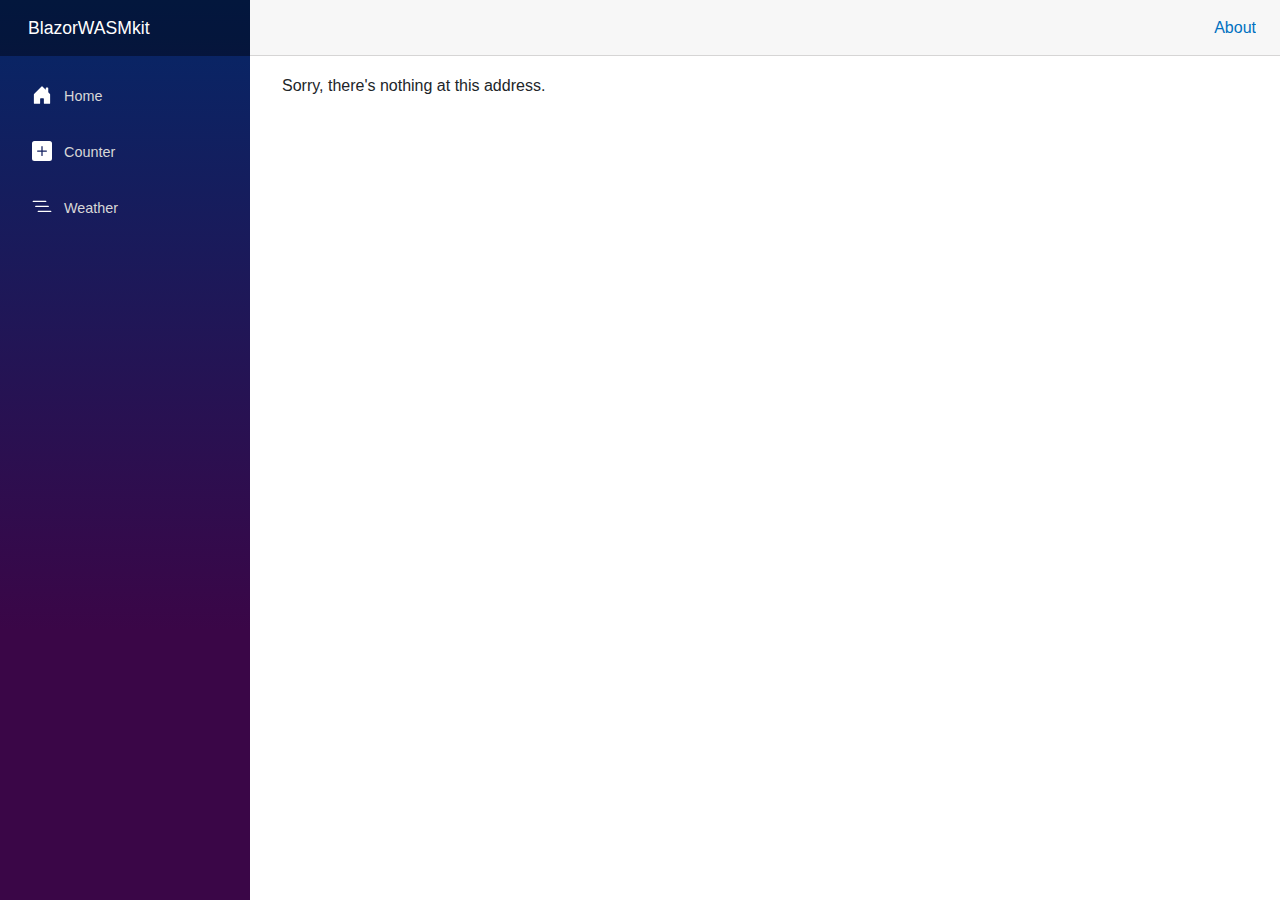
==== index.html @ 42dcbd06 "Deploying to gh-pages from  @ aea93315a766e9fc0a0ed275cc0ee658414b21ad 🚀" ====
<!DOCTYPE html>
<html lang="en">

<head>
    <meta charset="utf-8" />
    <meta name="viewport" content="width=device-width, initial-scale=1.0" />
    <title>BlazorWASMkit</title>
    <base href="/" />
    <link rel="stylesheet" href="css/bootstrap/bootstrap.min.css" />
    <link rel="stylesheet" href="css/app.css" />
    <link rel="icon" type="image/png" href="favicon.png" />
    <link href="BlazorWASMkit.styles.css" rel="stylesheet" />
    <link href="manifest.webmanifest" rel="manifest" />
    <link rel="apple-touch-icon" sizes="512x512" href="icon-512.png" />
    <link rel="apple-touch-icon" sizes="192x192" href="icon-192.png" />
</head>

<body>
    <div id="app">
        <svg class="loading-progress">
            <circle r="40%" cx="50%" cy="50%" />
            <circle r="40%" cx="50%" cy="50%" />
        </svg>
        <div class="loading-progress-text"></div>
    </div>

    <div id="blazor-error-ui">
        An unhandled error has occurred.
        <a href="" class="reload">Reload</a>
        <a class="dismiss">🗙</a>
    </div>
    <script src="_framework/blazor.webassembly.js"></script>
    <script>navigator.serviceWorker.register('service-worker.js');</script>
</body>

</html>
---- css/app.css ----
html, body {
    font-family: 'Helvetica Neue', Helvetica, Arial, sans-serif;
}

h1:focus {
    outline: none;
}

a, .btn-link {
    color: #0071c1;
}

.btn-primary {
    color: #fff;
    background-color: #1b6ec2;
    border-color: #1861ac;
}

.btn:focus, .btn:active:focus, .btn-link.nav-link:focus, .form-control:focus, .form-check-input:focus {
  box-shadow: 0 0 0 0.1rem white, 0 0 0 0.25rem #258cfb;
}

.content {
    padding-top: 1.1rem;
}

.valid.modified:not([type=checkbox]) {
    outline: 1px solid #26b050;
}

.invalid {
    outline: 1px solid red;
}

.validation-message {
    color: red;
}

#blazor-error-ui {
    background: lightyellow;
    bottom: 0;
    box-shadow: 0 -1px 2px rgba(0, 0, 0, 0.2);
    display: none;
    left: 0;
    padding: 0.6rem 1.25rem 0.7rem 1.25rem;
    position: fixed;
    width: 100%;
    z-index: 1000;
}

    #blazor-error-ui .dismiss {
        cursor: pointer;
        position: absolute;
        right: 0.75rem;
        top: 0.5rem;
    }

.blazor-error-boundary {
    background: url([data-uri]) no-repeat 1rem/1.8rem, #b32121;
    padding: 1rem 1rem 1rem 3.7rem;
    color: white;
}

    .blazor-error-boundary::after {
        content: "An error has occurred."
    }

.loading-progress {
    position: relative;
    display: block;
    width: 8rem;
    height: 8rem;
    margin: 20vh auto 1rem auto;
}

    .loading-progress circle {
        fill: none;
        stroke: #e0e0e0;
        stroke-width: 0.6rem;
        transform-origin: 50% 50%;
        transform: rotate(-90deg);
    }

        .loading-progress circle:last-child {
            stroke: #1b6ec2;
            stroke-dasharray: calc(3.141 * var(--blazor-load-percentage, 0%) * 0.8), 500%;
            transition: stroke-dasharray 0.05s ease-in-out;
        }

.loading-progress-text {
    position: absolute;
    text-align: center;
    font-weight: bold;
    inset: calc(20vh + 3.25rem) 0 auto 0.2rem;
}

    .loading-progress-text:after {
        content: var(--blazor-load-percentage-text, "Loading");
    }

code {
    color: #c02d76;
}
---- BlazorWASMkit.styles.css ----
/* /Layout/MainLayout.razor.rz.scp.css */
.page[b-3d6uyzx2eu] {
    position: relative;
    display: flex;
    flex-direction: column;
}

main[b-3d6uyzx2eu] {
    flex: 1;
}

.sidebar[b-3d6uyzx2eu] {
    background-image: linear-gradient(180deg, rgb(5, 39, 103) 0%, #3a0647 70%);
}

.top-row[b-3d6uyzx2eu] {
    background-color: #f7f7f7;
    border-bottom: 1px solid #d6d5d5;
    justify-content: flex-end;
    height: 3.5rem;
    display: flex;
    align-items: center;
}

    .top-row[b-3d6uyzx2eu]  a, .top-row[b-3d6uyzx2eu]  .btn-link {
        white-space: nowrap;
        margin-left: 1.5rem;
        text-decoration: none;
    }

    .top-row[b-3d6uyzx2eu]  a:hover, .top-row[b-3d6uyzx2eu]  .btn-link:hover {
        text-decoration: underline;
    }

    .top-row[b-3d6uyzx2eu]  a:first-child {
        overflow: hidden;
        text-overflow: ellipsis;
    }

@media (max-width: 640.98px) {
    .top-row[b-3d6uyzx2eu] {
        justify-content: space-between;
    }

    .top-row[b-3d6uyzx2eu]  a, .top-row[b-3d6uyzx2eu]  .btn-link {
        margin-left: 0;
    }
}

@media (min-width: 641px) {
    .page[b-3d6uyzx2eu] {
        flex-direction: row;
    }

    .sidebar[b-3d6uyzx2eu] {
        width: 250px;
        height: 100vh;
        position: sticky;
        top: 0;
    }

    .top-row[b-3d6uyzx2eu] {
        position: sticky;
        top: 0;
        z-index: 1;
    }

    .top-row.auth[b-3d6uyzx2eu]  a:first-child {
        flex: 1;
        text-align: right;
        width: 0;
    }

    .top-row[b-3d6uyzx2eu], article[b-3d6uyzx2eu] {
        padding-left: 2rem !important;
        padding-right: 1.5rem !important;
    }
}
/* /Layout/NavMenu.razor.rz.scp.css */
.navbar-toggler[b-j3hjoeden9] {
    background-color: rgba(255, 255, 255, 0.1);
}

.top-row[b-j3hjoeden9] {
    height: 3.5rem;
    background-color: rgba(0,0,0,0.4);
}

.navbar-brand[b-j3hjoeden9] {
    font-size: 1.1rem;
}

.bi[b-j3hjoeden9] {
    display: inline-block;
    position: relative;
    width: 1.25rem;
    height: 1.25rem;
    margin-right: 0.75rem;
    top: -1px;
    background-size: cover;
}

.bi-house-door-fill-nav-menu[b-j3hjoeden9] {
    background-image: url("data:image/svg+xml,%3Csvg xmlns='http://www.w3.org/2000/svg' width='16' height='16' fill='white' class='bi bi-house-door-fill' viewBox='0 0 16 16'%3E%3Cpath d='M6.5 14.5v-3.505c0-.245.25-.495.5-.495h2c.25 0 .5.25.5.5v3.5a.5.5 0 0 0 .5.5h4a.5.5 0 0 0 .5-.5v-7a.5.5 0 0 0-.146-.354L13 5.793V2.5a.5.5 0 0 0-.5-.5h-1a.5.5 0 0 0-.5.5v1.293L8.354 1.146a.5.5 0 0 0-.708 0l-6 6A.5.5 0 0 0 1.5 7.5v7a.5.5 0 0 0 .5.5h4a.5.5 0 0 0 .5-.5Z'/%3E%3C/svg%3E");
}

.bi-plus-square-fill-nav-menu[b-j3hjoeden9] {
    background-image: url("data:image/svg+xml,%3Csvg xmlns='http://www.w3.org/2000/svg' width='16' height='16' fill='white' class='bi bi-plus-square-fill' viewBox='0 0 16 16'%3E%3Cpath d='M2 0a2 2 0 0 0-2 2v12a2 2 0 0 0 2 2h12a2 2 0 0 0 2-2V2a2 2 0 0 0-2-2H2zm6.5 4.5v3h3a.5.5 0 0 1 0 1h-3v3a.5.5 0 0 1-1 0v-3h-3a.5.5 0 0 1 0-1h3v-3a.5.5 0 0 1 1 0z'/%3E%3C/svg%3E");
}

.bi-list-nested-nav-menu[b-j3hjoeden9] {
    background-image: url("data:image/svg+xml,%3Csvg xmlns='http://www.w3.org/2000/svg' width='16' height='16' fill='white' class='bi bi-list-nested' viewBox='0 0 16 16'%3E%3Cpath fill-rule='evenodd' d='M4.5 11.5A.5.5 0 0 1 5 11h10a.5.5 0 0 1 0 1H5a.5.5 0 0 1-.5-.5zm-2-4A.5.5 0 0 1 3 7h10a.5.5 0 0 1 0 1H3a.5.5 0 0 1-.5-.5zm-2-4A.5.5 0 0 1 1 3h10a.5.5 0 0 1 0 1H1a.5.5 0 0 1-.5-.5z'/%3E%3C/svg%3E");
}

.nav-item[b-j3hjoeden9] {
    font-size: 0.9rem;
    padding-bottom: 0.5rem;
}

    .nav-item:first-of-type[b-j3hjoeden9] {
        padding-top: 1rem;
    }

    .nav-item:last-of-type[b-j3hjoeden9] {
        padding-bottom: 1rem;
    }

    .nav-item[b-j3hjoeden9]  a {
        color: #d7d7d7;
        border-radius: 4px;
        height: 3rem;
        display: flex;
        align-items: center;
        line-height: 3rem;
    }

.nav-item[b-j3hjoeden9]  a.active {
    background-color: rgba(255,255,255,0.37);
    color: white;
}

.nav-item[b-j3hjoeden9]  a:hover {
    background-color: rgba(255,255,255,0.1);
    color: white;
}

@media (min-width: 641px) {
    .navbar-toggler[b-j3hjoeden9] {
        display: none;
    }

    .collapse[b-j3hjoeden9] {
        /* Never collapse the sidebar for wide screens */
        display: block;
    }
    
    .nav-scrollable[b-j3hjoeden9] {
        /* Allow sidebar to scroll for tall menus */
        height: calc(100vh - 3.5rem);
        overflow-y: auto;
    }
}
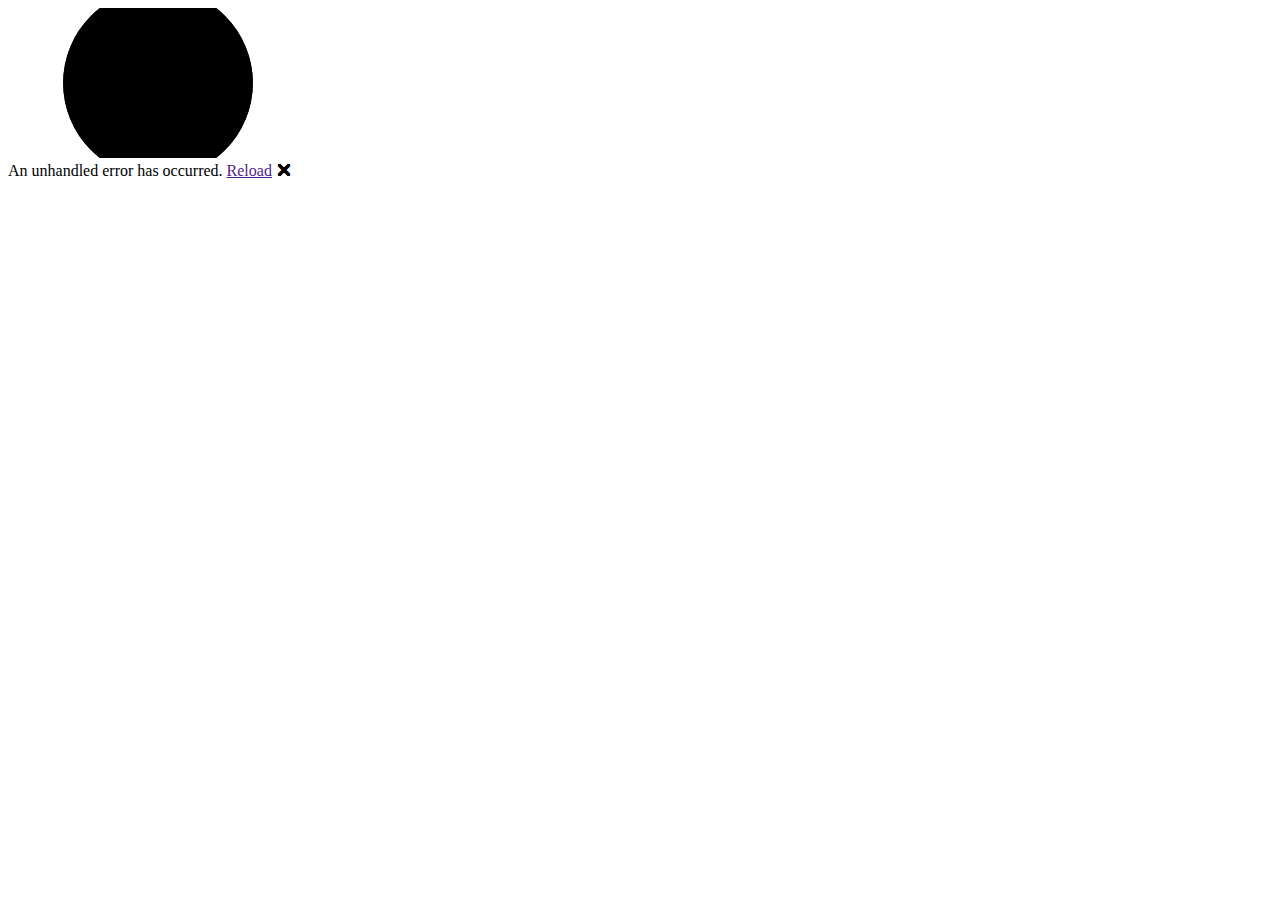
==== commit bb4b75b2: "Deploying to gh-pages from  @ 38f59a746e0013820e6e6b4c3cc07276242c7de3 🚀" ====
--- a/index.html
+++ b/index.html
@@ -4,8 +4,8 @@
 <head>
     <meta charset="utf-8" />
     <meta name="viewport" content="width=device-width, initial-scale=1.0" />
-    <title>BlazorWASMkit</title>
-    <base href="/" />
+    <title>Informace</title>
+    <base href="/BlazorWASMkit/" />
     <link rel="stylesheet" href="css/bootstrap/bootstrap.min.css" />
     <link rel="stylesheet" href="css/app.css" />
     <link rel="icon" type="image/png" href="favicon.png" />
--- a/BlazorWASMkit.styles.css
+++ b/BlazorWASMkit.styles.css
@@ -10,7 +10,7 @@
 }
 
 .sidebar[b-3d6uyzx2eu] {
-    background-image: linear-gradient(180deg, rgb(5, 39, 103) 0%, #3a0647 70%);
+    background-image: linear-gradient(180deg, rgb(5, 39, 103) 0%, #062047 70%);
 }
 
 .top-row[b-3d6uyzx2eu] {
@@ -160,3 +160,10 @@
         overflow-y: auto;
     }
 }
+/* /Pages/SVJ548.razor.rz.scp.css */
+.infolabelsvj[b-du5anu981q] {
+    background-color: #7fbfa3;
+}
+.infoboxsvj[b-du5anu981q] {
+    width: 40%;
+}
